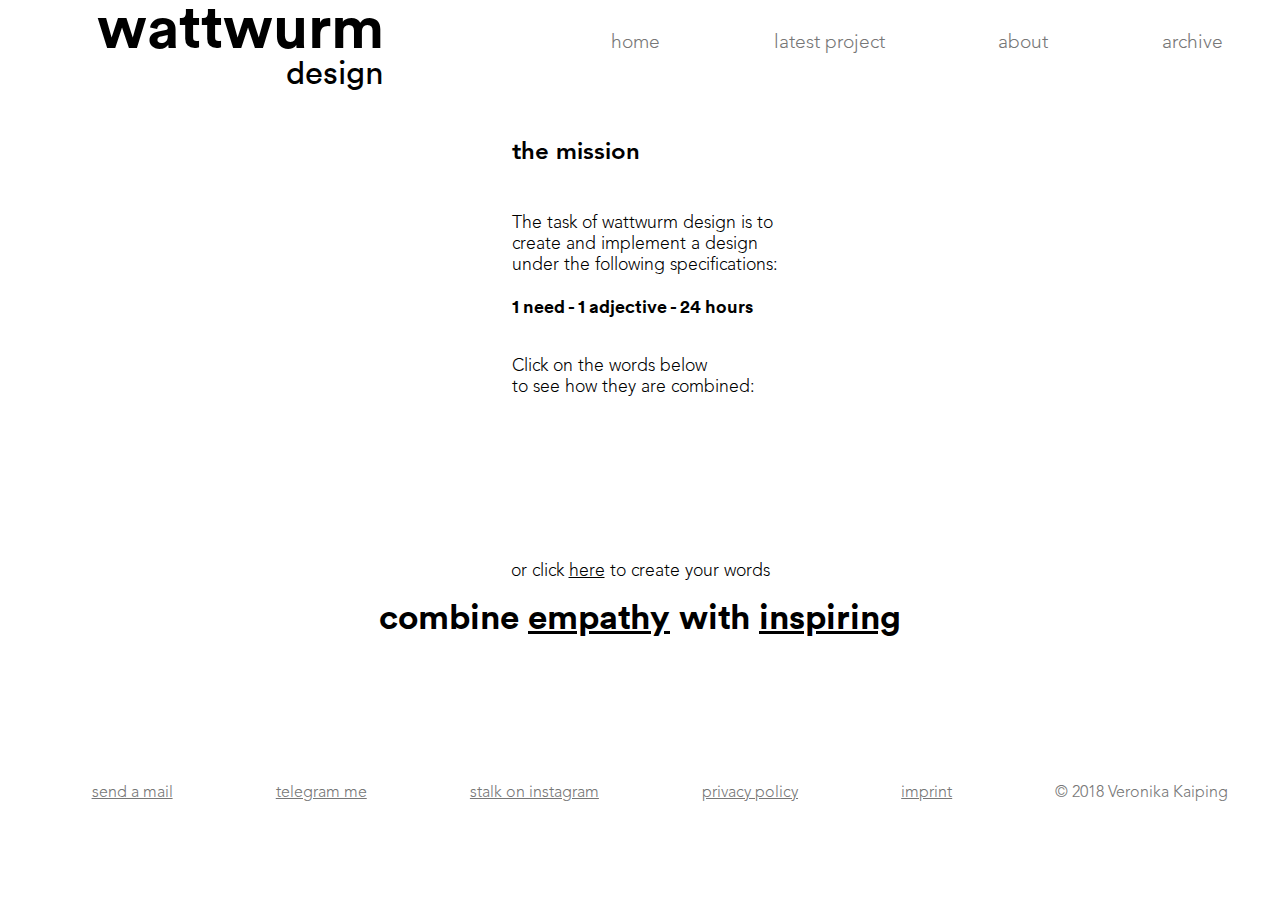
==== index.html @ 815297cc "Update index.html" ====
<html>

<head>
    <link rel="stylesheet" href="main.css">
    <link rel="stylesheet" href="slideshow.css">
    <script src="random.js" type="text/javascript"></script>
    <title>wattwurmdesign</title>
    <meta name="viewport" content="width=device-width, initial-scale=1.0">
</head>

<body onload="newNeed(), newAdj()">
    <header>
        <nav class='menu'>
            <ul>
                <li>
                    <div>
                        wattwurm<div>design</div>
                    </div>
                </li>
                <!--leere Liste für Abstand in MOBIL-->
                <li></li>
                <li><a href="index.html">home</a></li>
                <!-- latest project-Link ändern -->
                <li><a href="water bottle_squeeze_understood.html">latest project</a></li>
                <li><a href="about.html">about</a></li>
                <li>
                    <a href="#">archive</a>
                    <ul class='sub-menu'>
                        <!--<li><a href="archive.html#year_month">month year</a></li>-->
                        <li><a href="archive.html#18_dez">dez 18</a></li>
                    </ul>
                </li>
            </ul>
        </nav>
        </div>

    </header>

    <div class='center_flex'>

        <div>
            <a>
                <p>the mission</p>
                <p><br>The task of wattwurm design is to
                    <br>create and implement a design
                    <br>under the following specifications:
                </p>
                <p>
                    1 need - 1 adjective - 24 hours
                </p>
                <p><br>Click on the words below <br> to see how they are combined:</p>
            </a>

        </div>


        <div>
            <ul>
                <!--<li><a href="#">word and word</a></li>-->
                <li><a href="#">water bottle and squeeze</a></li>
            </ul>
            <div class="abstand"><a></a></div>
            <ul>

                <li><button class="randomButton" onclick="newNeed(), newAdj()">or click <u>here</u> to create your
                        words</button></li>
                <li><a>combine&nbsp;</a>
                    <div id="needDisplay"></div><a>&nbsp;with&nbsp;</a>
                    <div id="adjDisplay"></div>
                </li>


            </ul>
        </div>

    </div>

    <footer>

        <ul>
            <li><a href="mailto:Veronika.Kaiping@googlemail.com?subject=wattwurm design">send a mail</a></li>
            <li><a href="https://t.me/kakerlakenpopo" target="_blank">telegram me</a></li>
            <li><a href="https://www.instagram.com/wattwurm.design/" target="_blank">stalk on instagram</a></li>
            <li><a href="privacy_policy.html">privacy policy</a></li>
            <li><a href="imprint.html">imprint</a></li>
            <li><a> &copy; 2018 Veronika Kaiping</a></li>
        </ul>

    </footer>

    <script src="random.js"></script>
</body>

</html>
---- main.css ----
@font-face { font-family: 'avenir_light';
    src: url('font/avenir/AvenirLTStd-Light.otf') format('opentype'); }
@font-face { font-family: 'avenir_medium';
    src: url('font/avenir/AvenirLTStd-Medium.otf') format('opentype'); }
@font-face { font-family: 'avenir_heavy';
    src: url('font/avenir/AvenirLTStd-Heavy.otf') format('opentype'); }
@font-face { font-family: 'circular_book';
    src: url('font/circular/lineto-circular-pro-book.ttf') format('truetype'); }
@font-face { font-family: 'circular_bold';
    src: url('font/circular/lineto-circular-pro-bold.ttf') format('truetype'); }

h1{
    font-family: 'avenir_medium';
    font-size: 110%;
}
h2{
    font-family: 'avenir_medium';
    font-size: 100%;
}
h3{
    font-family: 'avenir_bold';
    font-size: 120%;
}
p{
    font-family:'avenir_light';
}
img{
    max-width: 100%;
}

header{
    text-decoration:none;
    cursor: default;
    padding: 0;
}
header a{
    text-decoration:none;
    color: #777;
}
.menu > ul {
    font-family: 'avenir_light';
    font-size: 120%;

    display:flex;
    justify-content:space-around;
    flex-wrap : wrap;
    align-items: baseline;
}
.menu > ul > li {
    position: relative;
    list-style-type: none;
    display: inline-block;
    color: #777;
}
.menu > ul > li:hover {
    color: rgb(0, 0, 0);
    font-weight: bold;
}
.menu > ul > li:active {
    color: rgb(0, 0, 0);
    font-weight: bold;
}
.menu > ul > li> a:hover {
    color: rgb(0, 0, 0);
    font-weight: bold;
}
.menu > ul > li> a:active {
    color: rgb(0, 0, 0);
    font-weight: bold;
}
.menu > ul > li > div:first-child{/*logo: wattwurm*/
    color: #000;
    font-family: 'circular_bold';
    font-size: 60px;
    line-height: .8em;/*Abstand zu wattwurm*/
}
.menu > ul > li > div:first-child>div{/*logo: design*/
    font-family: 'circular_book';
    text-align: right;
    font-size: 32.5px;
}
.menu li:hover .sub-menu{
    display: block;
}
ul.sub-menu{
    position: absolute;
    list-style-type: none;
    color: #777;
    width: 100%;
    padding: .5em 0 1em .1em;
    display: none;
}
ul.sub-menu>li {
    margin-top:3vh; /*sub-menu Abstand (kleiner machen wenn mehrere Monate oder nach jahr sortieren)*/
}
ul.sub-menu>li>a{
    font-weight: normal;
}
ul.sub-menu>li>a:hover {
    color: rgb(0, 0, 0);
    font-weight: bold;
}
ul.sub-menu>li>a:active{
    color: rgb(0, 0, 0);
    font-weight: bold;
}

body {
    margin: 0;
    padding: 0;
    background-color:#ffffff;
    font-family:'avenir_light';
    height: 100%;
    width: 100%;
    box-sizing: border-box;
}

footer{
    margin-top:2em;
    font-size:100%;
    cursor: default;
}
footer a{
    margin: 5em 0;
    color:#777;
}
footer ul{
    list-style-type: none;
    display:flex;
    justify-content:space-around;
    flex-wrap : wrap;
    align-items: center;
}
footer>ul>li{
    margin: 0.2em 0;
}

.center_flex>div{
    margin: 1em;
    display:flex;
    flex-direction: column;
    justify-content: center;
    align-items: center;
}
.center_flex>div:last-child{
    margin-bottom: 8em;
}


/*slideshow*/
.center_flex>div>ul:first-child>li{
    left: 50%;
    transform: translateX(-50%);
    text-align:center;
}
.center_flex>div>ul:first-child>li>a{
    font-family: 'circular_bold';
    font-size: 220%;
    color:#000;
    text-decoration: none;
}




.center_flex>div>ul>li{
    display:flex;
    flex-direction: row;
    flex-wrap: nowrap;
    width: 100%;
    justify-content: center;
    align-content: center;
    text-align: center;
}
#needDisplay, #adjDisplay{ /*random words*/
    font-family: 'circular_bold';
    font-size: 220%;
    color:#000;
    text-decoration: underline;
}
.center_flex>div>ul:last-child>li:last-child{
    padding-top:.6em;
}
.center_flex>div>ul>li>a{ /*random words*/
    font-family: 'circular_bold';
    font-size: 220%;
    color:#000;
}
.center_flex>div>a>p{
    font-size:110%;
}
.center_flex>div:first-child>a{ /*the mission: + Randausgleich*/
    transform: translateX(2%);
}
.center_flex>div>a>p:first-child{ /*the mission:*/
    font-family: 'avenir_heavy';
    font-size: 150%;
}
.center_flex>div>a>p:nth-child(3){ /*1 noun -  1 verb - 1 adjective - 24 hours*/
    font-family: 'circular_bold';
    font-size: 110%;
}
.center_flex>div>ul{
    list-style: none;
    padding: 0;
}
.randomButton {
    background-color: #ffffff;
    font-family: 'avenir_light';
    font-size: 110%;
    border:none;
    cursor:pointer;
    color:#000000;
}

.abstand{
    margin-top:5em;
}


.pfeillinks{ /*pfeil links*/
    position:fixed;
    margin-top: 30vh;
    margin-left: 2.5%;
}
.pfeilrechts{ /*pfeil rechts*/
    position:fixed;
    margin-top: 30vh;
    margin-left: 97.5%;
    transform: translateX(-100%);
}
.pfeillinks>a, .pfeilrechts>a{
    font-size: 200%;
    text-align: center;
    text-decoration: none;
    font-weight: bold;
    color: #777;
}
.pfeillinks>a:hover, .pfeilrechts>a:hover{
    text-decoration: none;
    color: #000;
}

.div-project > div:first-child {
    display: flex;
    flex-direction: column;
    color: #000;
    font-family: 'avenir_heavy';
    font-size: 200%;
    text-align: right;
    margin: 0 auto;
    width:100%; max-width: 800px; 
}
.div-project > div:nth-child(2) {
    margin: 1em auto 2em auto;
    width:100%; max-width: 800px;
    padding: 0; 
}
.div-project > div:nth-child(3) {
    margin: 0 auto;
    width:100%; max-width: 800px;
    padding: 0; 
}

.project_flex_images{
    margin: 5vh 0;
    display: flex;
    flex-direction: row;
    flex-wrap: wrap;
    justify-content: center;
    align-content: flex-start;
    align-items: flex-start;
}
.project_flex_images>img{
    margin:5px;
    width: 100%; max-width: 320px; min-width: 50px;
}

article{
    margin: 5vh 30vw;
    display:flex;
    flex-direction: column;
    justify-content: space-around;
}
article a, article p, article li, article h1, article h2{
    text-decoration: none;
    color: #777;
}
article a:hover{
    text-decoration: none;
    cursor: pointer;
    color: #000;
}

.archive_table{
    margin-top: 3em;
}
.archive_table>li{
    display:grid;
    grid-template-columns: 37.5% 25% 37.5%;
    grid-gap: 1em;
    margin: 2em 0;
}
.archive_table>li>div{
    display:flex;
    justify-content: center;
    align-items: flex-start;
}
.archive_table>li>div>a{
    color:#000;
    font-size: 100%;
    text-decoration: underline;
}
.archive_table>li>div:nth-of-type(1){
    display:flex;
    justify-content: flex-end;
    align-items: flex-start;
}
.archive_table>li>div:nth-of-type(1)>a{
    text-align: right;
    font-family: 'avenir_heavy';
    font-size: 150%;
    text-decoration: none;
}
.archive_table>li>div:nth-child(3n)>a{
    justify-content: flex-start;
    width: 100%; max-width: 150px; min-width: 150px;
}

.about div{
    width:100%; max-width:300;
    margin: 1vw;
}
.about>div>p{
    font-size: 110%;
}
.about>div>p>a{
    color: #000;
}
.about>div:first-child p, .about>div:first-child h1{
    font-weight: bold;
}
.about {
    margin: 5vh 10vw;
    display:flex;
    flex-direction: row;
    flex-wrap: wrap;
    justify-content: center;
    align-items: flex-start;
    align-content: flex-start;
}








@media only screen and (max-width: 600px) {
    .menu > ul > li > div:first-child{/*logo: wattwurm*/
        color: #000;
        font-family: 'circular_bold';
        font-size: 30px;
        line-height: .7em;/*Abstand zu wattwurm*/
        margin-top: .3em;
        margin-right:0;
    }
    .menu > ul > li > div:first-child>div{/*logo: design*/
        font-family: 'circular_book';
        text-align: right;
        font-size: 16.5px;
        transform: translateX(195%);
        transform: translateX(-0em);
    }
    .menu > ul > li:nth-child(2){ /*leeres div für Abstand zum Logo im menu in @mobile*/
        width: 100%;
    }
    .menu > ul {
        font-family: 'avenir_light';
        font-size: 120%;
        display:flex;
        flex-direction: row;
        justify-content:space-between;
        flex-wrap : wrap;
        padding: 0 1em;
    }
    .menu > ul>li{
        margin-top: .5em;
    }

    ul.sub-menu{
        position: absolute;
        list-style-type: none;
        color: #777;
        background: rgba(255, 255, 255, 0.8);
        width: 10%;
        padding-left: .5em;
        padding-right: 1.8em;
        padding-bottom: .5em;
        margin-top:0;
        margin-left:-.4em;
        display: none;
    }
    ul.sub-menu>li {
        margin-top: .5em; /*sub-menu Abstand (kleiner machen wenn mehrere Monate oder nach jahr sortieren)*/
    }

    .center_flex>div>ul>li{
        display:block;
    }
    #needDisplay, #adjDisplay{ /*random words*/
        font-size: 150%;
    }
    .center_flex>div>ul>li>a{ /*random words*/
        font-size: 150%;
    }

    .div-project{
        margin: 0vh 6vw; /*abstand zu rand*/
    }
    .div-project > div:first-child {
        display: flex;
        flex-direction: column;
        font-size: 150%;
        text-align: left;
        margin: 0 auto;
        width:100%; max-width: 350px;
        padding: 0;
    }
    .div-project > div:nth-child(2) {
        width:100%; max-width: 350px;
        margin: 1em auto 2em auto;
        padding: 0;
    }
    .div-project > div:nth-child(3) {
        margin: 0 auto;
        width:100%; max-width: 350px;
        padding: 0;
    }

    .archive_table>li{
        display:grid;
        grid-template-columns: 30% 25% 45%;
        grid-gap: 2vw;
        margin: 2vw;
    }

    footer a{
        margin: 5em .5em;
        color:#777;
    }
    footer ul{
        padding: 0 1em;
        list-style-type: none;
        display:flex;
        justify-content:flex-start;
        flex-wrap : wrap;
        align-items: space-between;
        align-content: space-between;
    }
    article{
        margin: 5vh 15vw;
    }

    .archive_table{
        margin-top: 2em;
    }
    .archive_table>li>div:nth-of-type(1){
        margin-right: 1em;
    }
    .archive_table>li>div:nth-of-type(1)>a{
        font-size: 120%;
    }
    .about {
        margin: 5vh 1vw;
    }

    #myBtn {
        display: none;
        position: fixed;
        bottom: 20px;
        right: 30px;
        z-index: 99;
        font-size: 20px;
        border: none;
        outline: none;
        color: rgb(0, 0, 0);
        background-color: rgba(0, 0, 0, 0);
        cursor: pointer;
        padding: 15px;
      }
}
---- slideshow.css ----
.center_flex > div>ul:first-child {
  list-style: none;
}
.center_flex > div>ul:first-child>li {
  position: absolute;
  opacity: 0;
}

@keyframes xfade{
  50%{
    opacity:0;
  }
  67.5%{
    opacity:0;
  }
  90%{
    opacity:1;
  }
}

/*add: number of child
for xfade: number of child*5 seconds, +5 seconds*/
.center_flex > div>ul:first-child>li:nth-child(1) {

  animation: xfade 5s 0s reverse infinite
}/*
.center_flex > div>ul:first-child>li:nth-child(2) {

  animation: xfade 10s 5s reverse infinite
}
.center_flex > div>ul:first-child>li:nth-child(3) {

  animation: xfade 15s 10s reverse infinite
}
.center_flex > div>ul:first-child>li:nth-child(4) {

  animation: xfade 20s 15s reverse infinite
}
*/
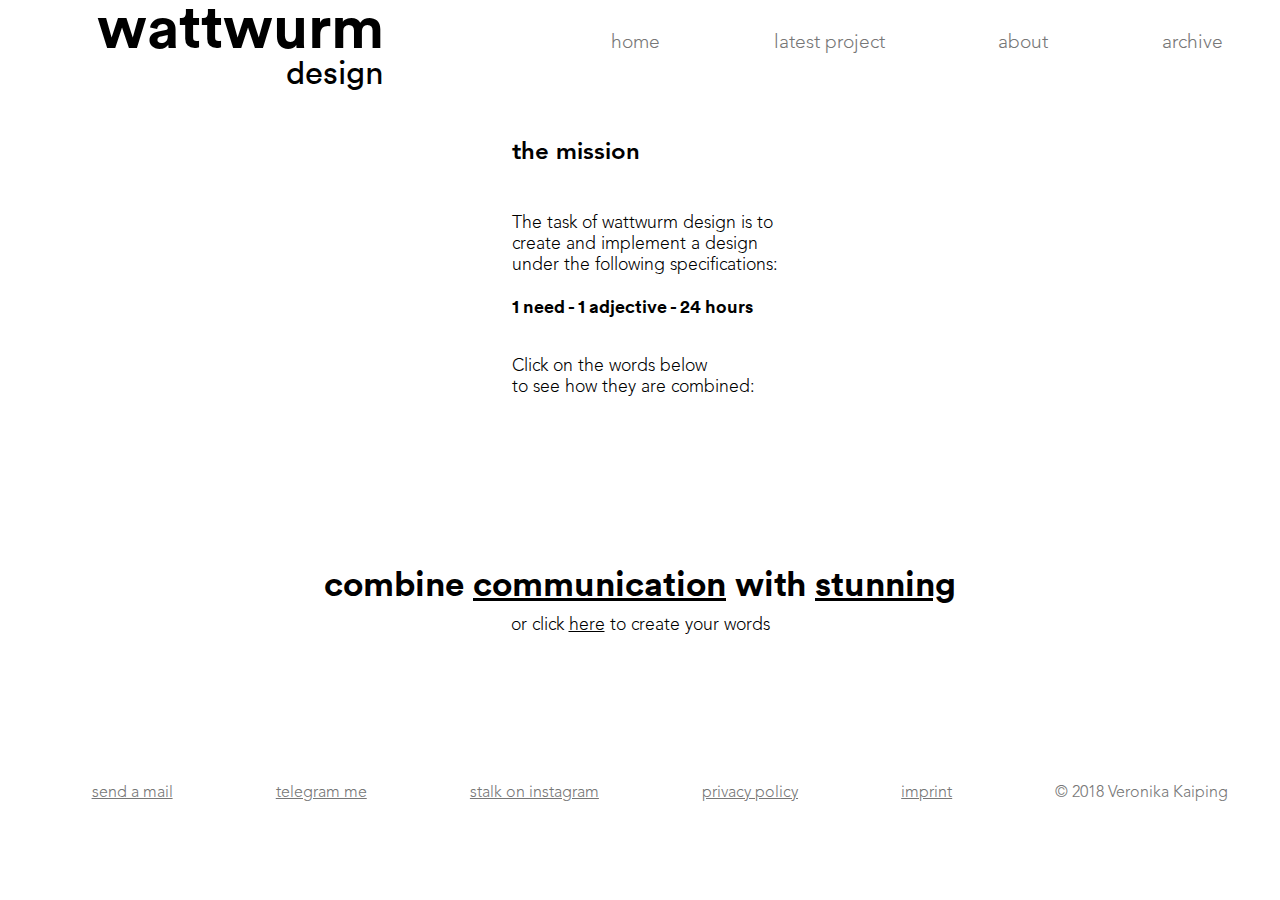
==== commit 7e27d512: "first project + fixes" ====
--- a/index.html
+++ b/index.html
@@ -21,7 +21,7 @@
                 <li></li>
                 <li><a href="index.html">home</a></li>
                 <!-- latest project-Link ändern -->
-                <li><a href="water bottle_squeeze_understood.html">latest project</a></li>
+                <li><a href="latest_project.html">latest project</a></li>
                 <li><a href="about.html">about</a></li>
                 <li>
                     <a href="#">archive</a>
@@ -57,18 +57,18 @@
         <div>
             <ul>
                 <!--<li><a href="#">word and word</a></li>-->
-                <li><a href="#">water bottle and squeeze</a></li>
+                <li><a href="companionship_exaggerated.html">companionship and exaggerated</a></li>
             </ul>
             <div class="abstand"><a></a></div>
             <ul>
 
-                <li><button class="randomButton" onclick="newNeed(), newAdj()">or click <u>here</u> to create your
-                        words</button></li>
+                
                 <li><a>combine&nbsp;</a>
                     <div id="needDisplay"></div><a>&nbsp;with&nbsp;</a>
                     <div id="adjDisplay"></div>
                 </li>
-
+                <li><button class="randomButton" onclick="newNeed(), newAdj()">or click <u>here</u> to create your
+                    words</button></li>
 
             </ul>
         </div>
--- a/main.css
+++ b/main.css
@@ -261,6 +261,9 @@
     width:100%; max-width: 800px;
     padding: 0; 
 }
+.div-project >div>a{
+    color: black;
+}
 
 .project_flex_images{
     margin: 5vh 0;
@@ -322,8 +325,9 @@
     font-size: 150%;
     text-decoration: none;
 }
-.archive_table>li>div:nth-child(3n)>a{
+.archive_table>li>div:nth-child(3n){
     justify-content: flex-start;
+    justify-items: flex-start;
     width: 100%; max-width: 150px; min-width: 150px;
 }
 
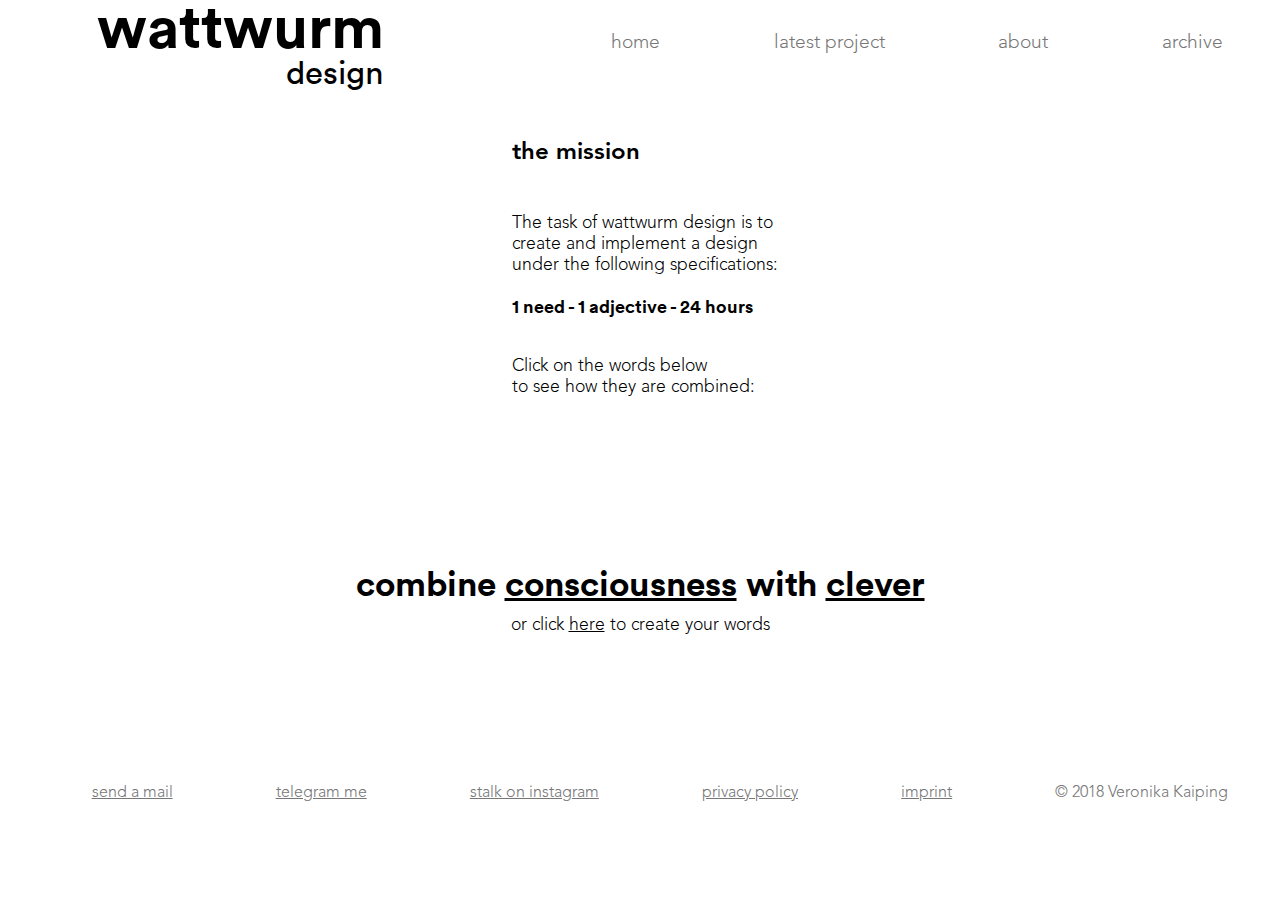
==== commit 455cf880: "google search" ====
--- a/index.html
+++ b/index.html
@@ -6,6 +6,7 @@
     <script src="random.js" type="text/javascript"></script>
     <title>wattwurmdesign</title>
     <meta name="viewport" content="width=device-width, initial-scale=1.0">
+    <meta name="google-site-verification" content="AUNRETK7GU1oBv_cgMLB51Z-FvU_FhxDWJide9ISjFU" />
 </head>
 
 <body onload="newNeed(), newAdj()">
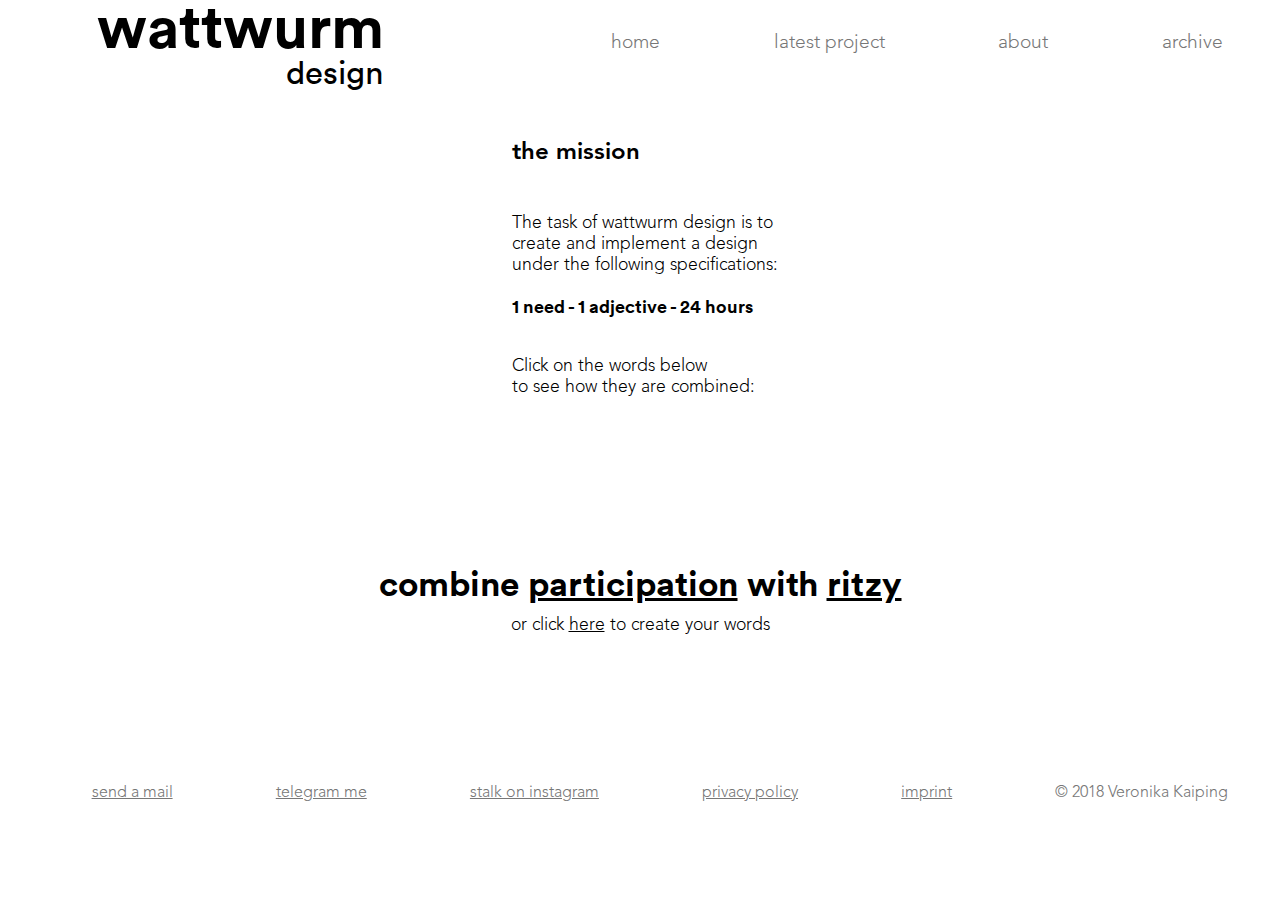
==== commit 7dfff90c: "favicon" ====
--- a/index.html
+++ b/index.html
@@ -7,6 +7,7 @@
     <title>wattwurmdesign</title>
     <meta name="viewport" content="width=device-width, initial-scale=1.0">
     <meta name="google-site-verification" content="AUNRETK7GU1oBv_cgMLB51Z-FvU_FhxDWJide9ISjFU" />
+    <link rel="shortcut icon" type="image/x-icon" href="favicon.ico">
 </head>
 
 <body onload="newNeed(), newAdj()">
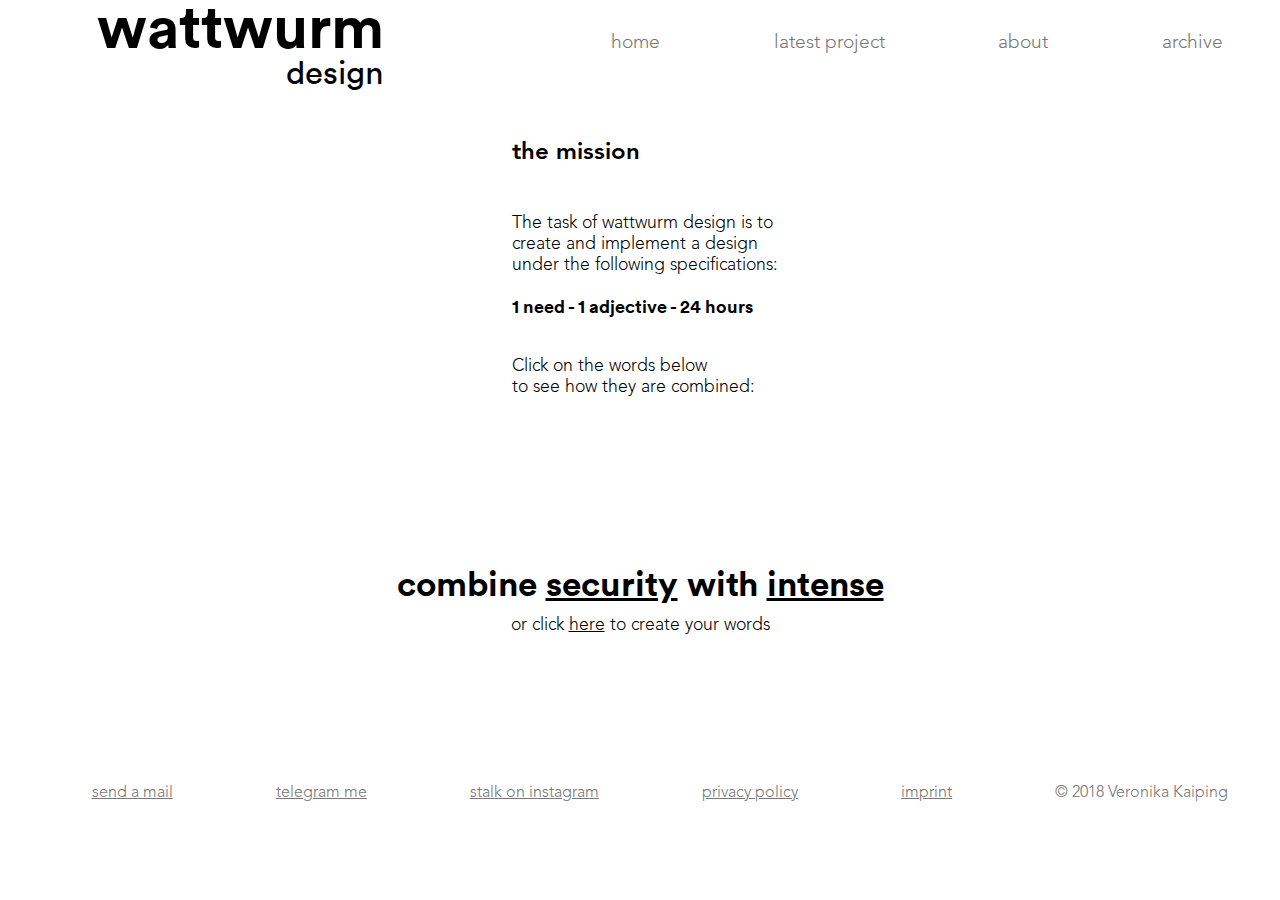
==== commit b0a308d5: "Update index.html" ====
--- a/index.html
+++ b/index.html
@@ -7,7 +7,14 @@
     <title>wattwurmdesign</title>
     <meta name="viewport" content="width=device-width, initial-scale=1.0">
     <meta name="google-site-verification" content="AUNRETK7GU1oBv_cgMLB51Z-FvU_FhxDWJide9ISjFU" />
-    <link rel="shortcut icon" type="image/x-icon" href="favicon.ico">
+
+    <!--favicon-->
+    <link rel="apple-touch-icon" sizes="180x180" href="/apple-touch-icon.png">
+    <link rel="icon" type="image/png" sizes="32x32" href="/favicon-32x32.png">
+    <link rel="icon" type="image/png" sizes="16x16" href="/favicon-16x16.png">
+    <link rel="manifest" href="/site.webmanifest">
+    <meta name="msapplication-TileColor" content="#da532c">
+    <meta name="theme-color" content="#ffffff">
 </head>
 
 <body onload="newNeed(), newAdj()">
@@ -64,13 +71,13 @@
             <div class="abstand"><a></a></div>
             <ul>
 
-                
+
                 <li><a>combine&nbsp;</a>
                     <div id="needDisplay"></div><a>&nbsp;with&nbsp;</a>
                     <div id="adjDisplay"></div>
                 </li>
                 <li><button class="randomButton" onclick="newNeed(), newAdj()">or click <u>here</u> to create your
-                    words</button></li>
+                        words</button></li>
 
             </ul>
         </div>
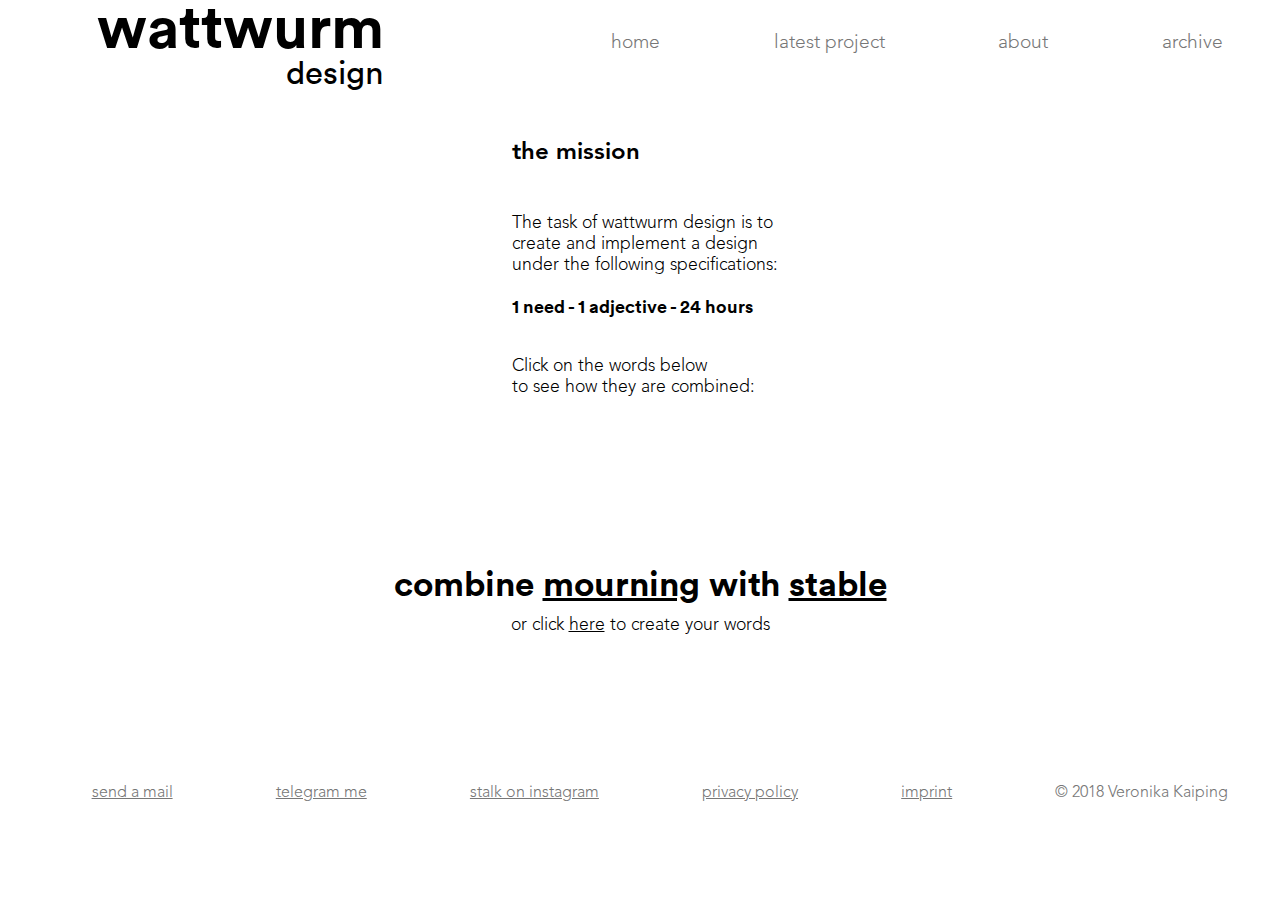
==== commit 8d1650e4: "favicon update" ====
--- a/index.html
+++ b/index.html
@@ -9,10 +9,10 @@
     <meta name="google-site-verification" content="AUNRETK7GU1oBv_cgMLB51Z-FvU_FhxDWJide9ISjFU" />
 
     <!--favicon-->
-    <link rel="apple-touch-icon" sizes="180x180" href="/apple-touch-icon.png">
-    <link rel="icon" type="image/png" sizes="32x32" href="/favicon-32x32.png">
-    <link rel="icon" type="image/png" sizes="16x16" href="/favicon-16x16.png">
-    <link rel="manifest" href="/site.webmanifest">
+    <link rel="apple-touch-icon" sizes="180x180" href="/favicon/apple-touch-icon.png">
+    <link rel="icon" type="image/png" sizes="32x32" href="/favicon/favicon-32x32.png">
+    <link rel="icon" type="image/png" sizes="16x16" href="/favicon/favicon-16x16.png">
+    <link rel="manifest" href="/favicon/site.webmanifest">
     <meta name="msapplication-TileColor" content="#da532c">
     <meta name="theme-color" content="#ffffff">
 </head>
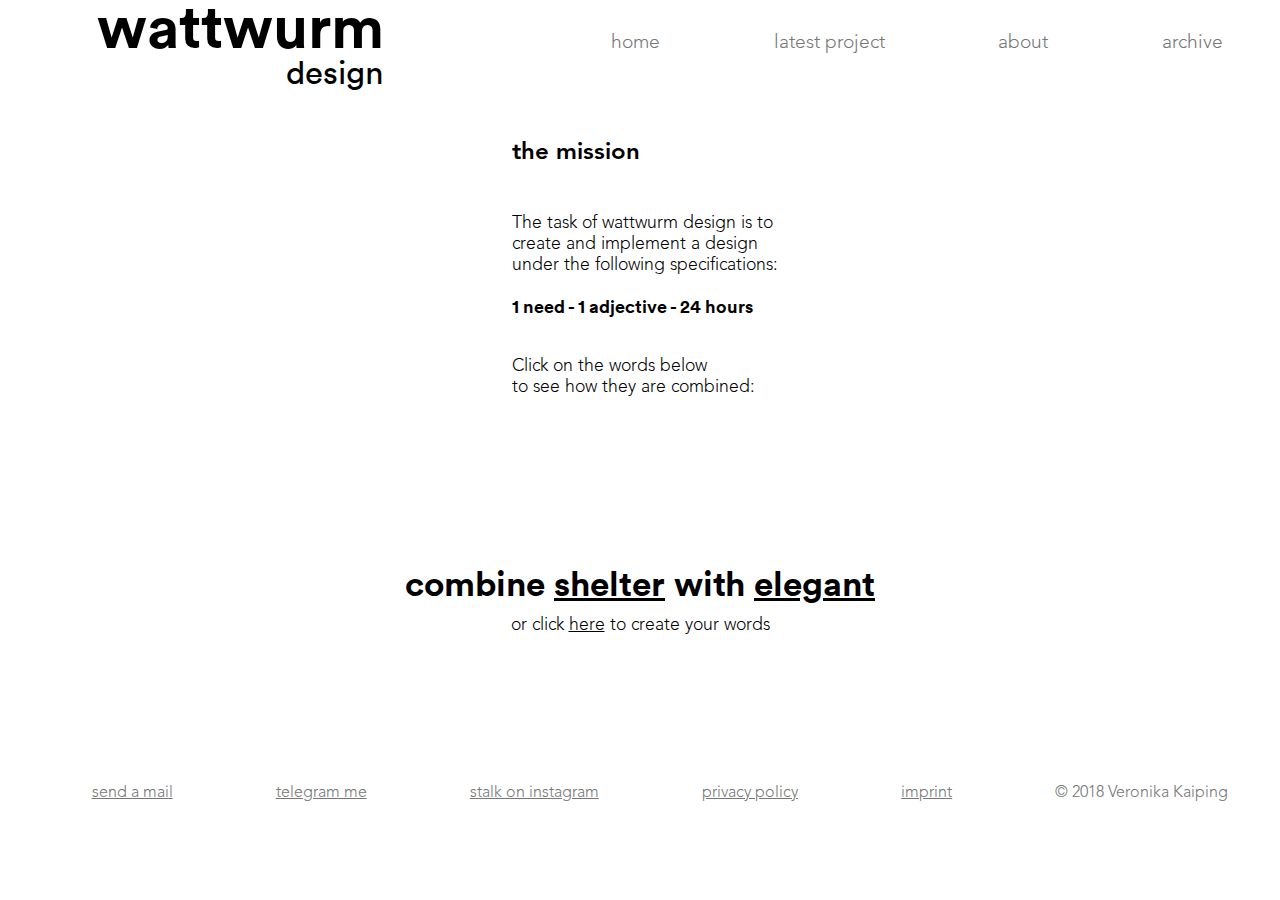
==== commit 8df42756: "communion_fancy projekt + logo klick fix" ====
--- a/index.html
+++ b/index.html
@@ -6,15 +6,6 @@
     <script src="random.js" type="text/javascript"></script>
     <title>wattwurmdesign</title>
     <meta name="viewport" content="width=device-width, initial-scale=1.0">
-    <meta name="google-site-verification" content="AUNRETK7GU1oBv_cgMLB51Z-FvU_FhxDWJide9ISjFU" />
-
-    <!--favicon-->
-    <link rel="apple-touch-icon" sizes="180x180" href="/favicon/apple-touch-icon.png">
-    <link rel="icon" type="image/png" sizes="32x32" href="/favicon/favicon-32x32.png">
-    <link rel="icon" type="image/png" sizes="16x16" href="/favicon/favicon-16x16.png">
-    <link rel="manifest" href="/favicon/site.webmanifest">
-    <meta name="msapplication-TileColor" content="#da532c">
-    <meta name="theme-color" content="#ffffff">
 </head>
 
 <body onload="newNeed(), newAdj()">
@@ -23,7 +14,7 @@
             <ul>
                 <li>
                     <div>
-                        wattwurm<div>design</div>
+                        <a href="index.html">wattwurm<div>design</div></a>
                     </div>
                 </li>
                 <!--leere Liste für Abstand in MOBIL-->
@@ -66,18 +57,19 @@
         <div>
             <ul>
                 <!--<li><a href="#">word and word</a></li>-->
+                <li><a href="communion_fancy.html">communion and fancy</a></li>
                 <li><a href="companionship_exaggerated.html">companionship and exaggerated</a></li>
             </ul>
             <div class="abstand"><a></a></div>
             <ul>
 
-
+                
                 <li><a>combine&nbsp;</a>
                     <div id="needDisplay"></div><a>&nbsp;with&nbsp;</a>
                     <div id="adjDisplay"></div>
                 </li>
                 <li><button class="randomButton" onclick="newNeed(), newAdj()">or click <u>here</u> to create your
-                        words</button></li>
+                    words</button></li>
 
             </ul>
         </div>
--- a/main.css
+++ b/main.css
@@ -68,17 +68,18 @@
     color: rgb(0, 0, 0);
     font-weight: bold;
 }
-.menu > ul > li > div:first-child{/*logo: wattwurm*/
+.menu > ul > li > div:first-child>a{/*logo: wattwurm*/
     color: #000;
     font-family: 'circular_bold';
     font-size: 60px;
     line-height: .8em;/*Abstand zu wattwurm*/
 }
-.menu > ul > li > div:first-child>div{/*logo: design*/
+.menu > ul > li > div:first-child>a>div{/*logo: design*/
     font-family: 'circular_book';
     text-align: right;
     font-size: 32.5px;
 }
+
 .menu li:hover .sub-menu{
     display: block;
 }
@@ -276,7 +277,7 @@
 }
 .project_flex_images>img{
     margin:5px;
-    width: 100%; max-width: 320px; min-width: 50px;
+    width: 100%; max-width: 400px; min-width: 50px;
 }
 
 article{
--- a/slideshow.css
+++ b/slideshow.css
@@ -22,12 +22,12 @@
 for xfade: number of child*5 seconds, +5 seconds*/
 .center_flex > div>ul:first-child>li:nth-child(1) {
 
-  animation: xfade 5s 0s reverse infinite
-}/*
+  animation: xfade 10s 0s reverse infinite
+}
 .center_flex > div>ul:first-child>li:nth-child(2) {
 
   animation: xfade 10s 5s reverse infinite
-}
+}/*
 .center_flex > div>ul:first-child>li:nth-child(3) {
 
   animation: xfade 15s 10s reverse infinite
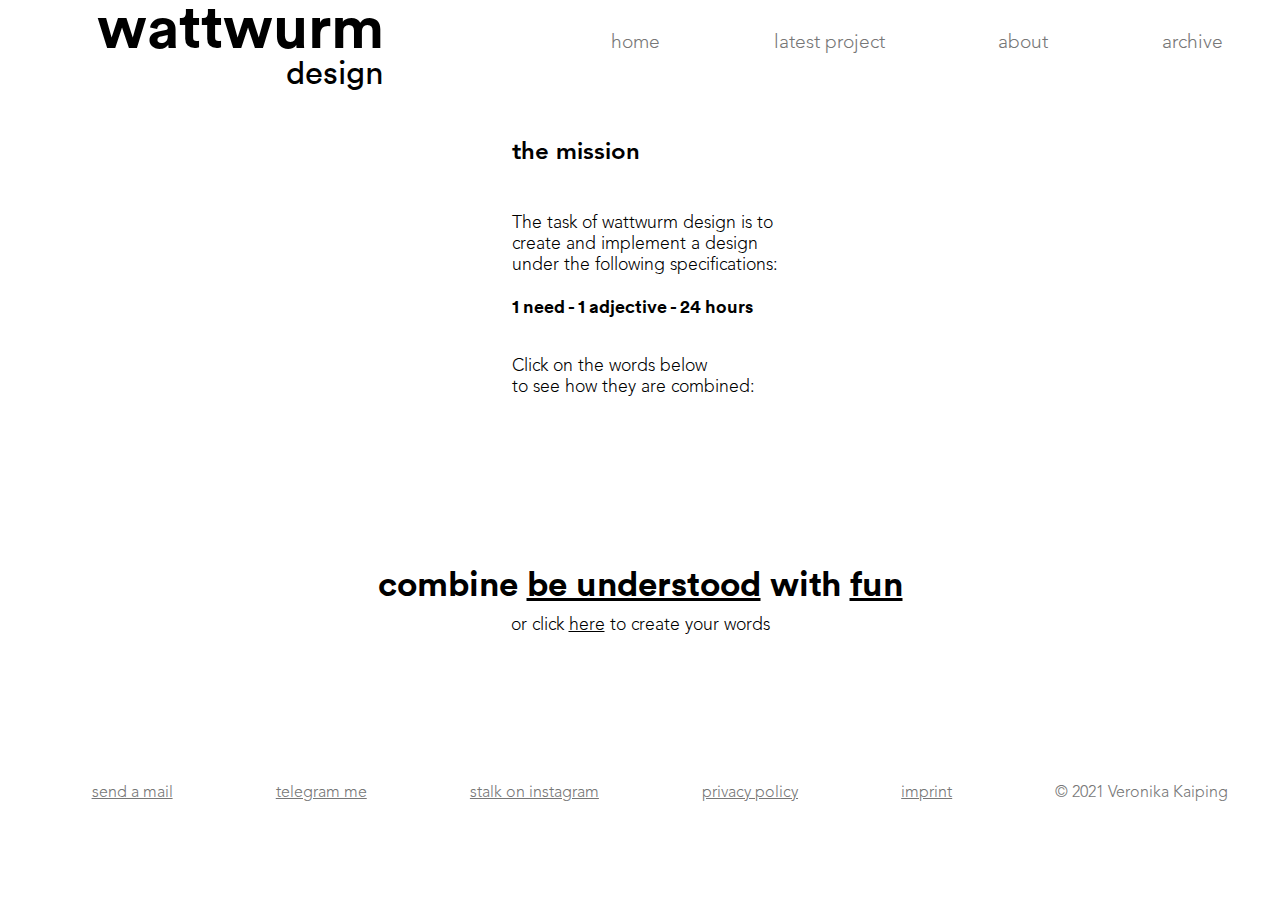
==== commit 9348d5cb: "mail" ====
--- a/index.html
+++ b/index.html
@@ -79,12 +79,12 @@
     <footer>
 
         <ul>
-            <li><a href="mailto:Veronika.Kaiping@googlemail.com?subject=wattwurm design">send a mail</a></li>
+            <li><a href="mailto:mail@veronikakaiping.de?subject=wattwurm design">send a mail</a></li>
             <li><a href="https://t.me/kakerlakenpopo" target="_blank">telegram me</a></li>
             <li><a href="https://www.instagram.com/wattwurm.design/" target="_blank">stalk on instagram</a></li>
             <li><a href="privacy_policy.html">privacy policy</a></li>
             <li><a href="imprint.html">imprint</a></li>
-            <li><a> &copy; 2018 Veronika Kaiping</a></li>
+            <li><a> &copy; 2021 Veronika Kaiping</a></li>
         </ul>
 
     </footer>
